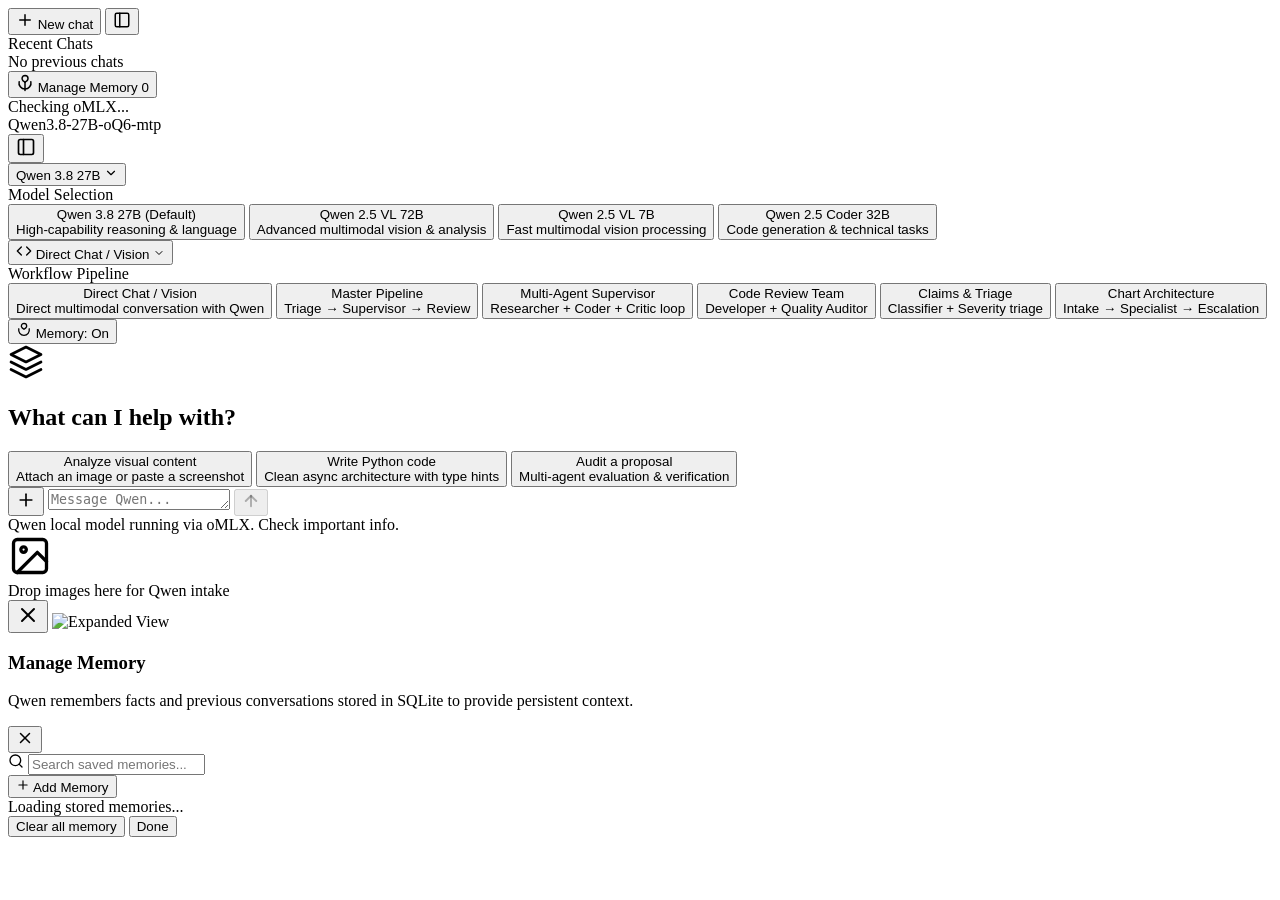
==== LangGraph-beta-v2-pre-release/public/index.html @ 18a18b66 "init" ====
<!DOCTYPE html>
<html lang="en">
<head>
  <meta charset="UTF-8">
  <meta name="viewport" content="width=device-width, initial-scale=1.0">
  <title>Qwen Studio</title>
  <link rel="preconnect" href="https://fonts.googleapis.com">
  <link rel="preconnect" href="https://fonts.gstatic.com" crossorigin>
  <link href="https://fonts.googleapis.com/css2?family=Inter:wght@400;500;600;700&family=JetBrains+Mono:wght@400;500&display=swap" rel="stylesheet">
  <link rel="stylesheet" href="/app.css">
</head>
<body>
  <div class="chatgpt-layout" id="appLayout">
    <!-- COLLAPSIBLE SIDEBAR -->
    <aside class="sidebar" id="sidebar">
      <div class="sidebar-header">
        <button class="sidebar-action-btn" id="newChatBtn" title="New Chat (Ctrl+K)">
          <svg width="18" height="18" viewBox="0 0 24 24" fill="none" stroke="currentColor" stroke-width="2" stroke-linecap="round" stroke-linejoin="round">
            <path d="M12 5v14M5 12h14"/>
          </svg>
          <span>New chat</span>
        </button>
        <button class="sidebar-icon-btn" id="collapseSidebarBtn" title="Close sidebar">
          <svg width="18" height="18" viewBox="0 0 24 24" fill="none" stroke="currentColor" stroke-width="2" stroke-linecap="round" stroke-linejoin="round">
            <rect x="3" y="3" width="18" height="18" rx="2" ry="2"/>
            <line x1="9" y1="3" x2="9" y2="21"/>
          </svg>
        </button>
      </div>

      <!-- CHAT SESSIONS / RUNS LIST -->
      <div class="sidebar-history-container">
        <div class="history-section-label">Recent Chats</div>
        <div class="history-list" id="historyList">
          <!-- Session items dynamically injected -->
          <div class="history-empty">No previous chats</div>
        </div>
      </div>

      <!-- SIDEBAR FOOTER (Memory Manager & Status) -->
      <div class="sidebar-footer">
        <button class="sidebar-nav-item" id="openMemoryModalBtn">
          <svg width="18" height="18" viewBox="0 0 24 24" fill="none" stroke="currentColor" stroke-width="2" stroke-linecap="round" stroke-linejoin="round">
            <path d="M12 2a4 4 0 0 1 4 4c0 1.1-.5 2.1-1.2 2.8L12 11l-2.8-2.2A4 4 0 0 1 12 2z"/>
            <path d="M4.2 10.2a8 8 0 1 0 15.6 0"/>
            <path d="M12 11v11"/>
          </svg>
          <span class="nav-label">Manage Memory</span>
          <span class="memory-badge" id="memoryBadge">0</span>
        </button>

        <div class="sidebar-status-card" id="statusCard">
          <div class="status-indicator">
            <span class="status-bullet" id="statusBullet"></span>
            <span class="status-title" id="statusTitle">Checking oMLX...</span>
          </div>
          <div class="status-details" id="statusDetails">Qwen3.8-27B-oQ6-mtp</div>
        </div>
      </div>
    </aside>

    <!-- MAIN CHAT CONTAINER -->
    <div class="main-content">
      <!-- TOP NAVIGATION BAR -->
      <header class="topbar">
        <div class="topbar-left">
          <button class="topbar-icon-btn" id="expandSidebarBtn" title="Open sidebar">
            <svg width="20" height="20" viewBox="0 0 24 24" fill="none" stroke="currentColor" stroke-width="2" stroke-linecap="round" stroke-linejoin="round">
              <rect x="3" y="3" width="18" height="18" rx="2" ry="2"/>
              <line x1="9" y1="3" x2="9" y2="21"/>
            </svg>
          </button>
          
          <!-- MODEL SELECTOR DROPDOWN -->
          <div class="dropdown-wrapper">
            <button class="model-select-btn" id="modelSelectBtn">
              <span class="model-name" id="currentModelLabel">Qwen 3.8 27B</span>
              <svg width="14" height="14" viewBox="0 0 24 24" fill="none" stroke="currentColor" stroke-width="2" stroke-linecap="round" stroke-linejoin="round">
                <polyline points="6 9 12 15 18 9"></polyline>
              </svg>
            </button>
            <div class="dropdown-menu" id="modelDropdownMenu">
              <div class="dropdown-header">Model Selection</div>
              <button class="dropdown-item active" data-model="Qwen3.8-27B-oQ6-mtp">
                <div class="item-title">Qwen 3.8 27B (Default)</div>
                <div class="item-desc">High-capability reasoning & language</div>
              </button>
              <button class="dropdown-item" data-model="Qwen2.5-VL-72B-Instruct">
                <div class="item-title">Qwen 2.5 VL 72B</div>
                <div class="item-desc">Advanced multimodal vision & analysis</div>
              </button>
              <button class="dropdown-item" data-model="Qwen2.5-VL-7B-Instruct">
                <div class="item-title">Qwen 2.5 VL 7B</div>
                <div class="item-desc">Fast multimodal vision processing</div>
              </button>
              <button class="dropdown-item" data-model="Qwen2.5-Coder-32B-Instruct">
                <div class="item-title">Qwen 2.5 Coder 32B</div>
                <div class="item-desc">Code generation & technical tasks</div>
              </button>
            </div>
          </div>
        </div>

        <div class="topbar-right">
          <!-- PIPELINE SELECTOR DROPDOWN -->
          <div class="dropdown-wrapper">
            <button class="control-btn" id="pipelineSelectBtn" title="Select workflow pipeline">
              <svg width="16" height="16" viewBox="0 0 24 24" fill="none" stroke="currentColor" stroke-width="2" stroke-linecap="round" stroke-linejoin="round">
                <polyline points="16 18 22 12 16 6"></polyline>
                <polyline points="8 6 2 12 8 18"></polyline>
              </svg>
              <span id="currentPipelineLabel">Direct Chat / Vision</span>
              <svg width="12" height="12" viewBox="0 0 24 24" fill="none" stroke="currentColor" stroke-width="2" stroke-linecap="round" stroke-linejoin="round">
                <polyline points="6 9 12 15 18 9"></polyline>
              </svg>
            </button>
            <div class="dropdown-menu dropdown-right" id="pipelineDropdownMenu">
              <div class="dropdown-header">Workflow Pipeline</div>
              <button class="dropdown-item active" data-pipeline="direct">
                <div class="item-title">Direct Chat / Vision</div>
                <div class="item-desc">Direct multimodal conversation with Qwen</div>
              </button>
              <button class="dropdown-item" data-pipeline="master">
                <div class="item-title">Master Pipeline</div>
                <div class="item-desc">Triage → Supervisor → Review</div>
              </button>
              <button class="dropdown-item" data-pipeline="supervisor">
                <div class="item-title">Multi-Agent Supervisor</div>
                <div class="item-desc">Researcher + Coder + Critic loop</div>
              </button>
              <button class="dropdown-item" data-pipeline="code_review">
                <div class="item-title">Code Review Team</div>
                <div class="item-desc">Developer + Quality Auditor</div>
              </button>
              <button class="dropdown-item" data-pipeline="claims_triage">
                <div class="item-title">Claims & Triage</div>
                <div class="item-desc">Classifier + Severity triage</div>
              </button>
              <button class="dropdown-item" data-pipeline="chart">
                <div class="item-title">Chart Architecture</div>
                <div class="item-desc">Intake → Specialist → Escalation</div>
              </button>
            </div>
          </div>

          <!-- PERSISTENT MEMORY TOGGLE -->
          <button class="control-btn toggle-btn active" id="memoryToggleBtn" title="Toggle Persistent Memory Context">
            <svg width="16" height="16" viewBox="0 0 24 24" fill="none" stroke="currentColor" stroke-width="2" stroke-linecap="round" stroke-linejoin="round">
              <path d="M12 2a4 4 0 0 1 4 4c0 1.1-.5 2.1-1.2 2.8L12 11l-2.8-2.2A4 4 0 0 1 12 2z"/>
              <path d="M4.2 10.2a8 8 0 1 0 15.6 0"/>
            </svg>
            <span id="memoryToggleLabel">Memory: On</span>
          </button>
        </div>
      </header>

      <!-- CHAT VIEWPORT -->
      <main class="chat-viewport" id="chatViewport">
        <div class="chat-thread" id="chatThread">
          <!-- WELCOME STATE -->
          <div class="empty-state" id="emptyState">
            <div class="empty-logo">
              <svg width="36" height="36" viewBox="0 0 24 24" fill="none" stroke="currentColor" stroke-width="1.8" stroke-linecap="round" stroke-linejoin="round">
                <path d="M12 2L2 7l10 5 10-5-10-5zM2 17l10 5 10-5M2 12l10 5 10-5"/>
              </svg>
            </div>
            <h2>What can I help with?</h2>
            <div class="prompt-suggestions">
              <button class="suggestion-card" data-prompt="Analyze this image in detail and describe what is happening.">
                <div class="card-title">Analyze visual content</div>
                <div class="card-subtitle">Attach an image or paste a screenshot</div>
              </button>
              <button class="suggestion-card" data-prompt="Write a Python script to asynchronously scrape and parse structured data from a list of URLs.">
                <div class="card-title">Write Python code</div>
                <div class="card-subtitle">Clean async architecture with type hints</div>
              </button>
              <button class="suggestion-card" data-prompt="Review this business proposal and point out edge cases or financial liabilities.">
                <div class="card-title">Audit a proposal</div>
                <div class="card-subtitle">Multi-agent evaluation & verification</div>
              </button>
            </div>
          </div>
        </div>
      </main>

      <!-- FLOATING INPUT CONTAINER -->
      <footer class="input-container-wrapper">
        <div class="input-container" id="inputContainer">
          <!-- STAGED IMAGE ATTACHMENTS TRAY -->
          <div class="image-staging-tray" id="imageStagingTray"></div>

          <!-- INPUT FORM -->
          <form class="chat-input-form" id="chatForm">
            <input type="file" id="fileInput" multiple accept="image/*" style="display: none;">
            
            <button type="button" class="attach-btn" id="attachBtn" title="Attach images or drop files">
              <svg width="20" height="20" viewBox="0 0 24 24" fill="none" stroke="currentColor" stroke-width="2" stroke-linecap="round" stroke-linejoin="round">
                <line x1="12" y1="5" x2="12" y2="19"></line>
                <line x1="5" y1="12" x2="19" y2="12"></line>
              </svg>
            </button>

            <textarea
              id="chatTextarea"
              class="chat-textarea"
              placeholder="Message Qwen..."
              rows="1"
            ></textarea>

            <button type="submit" class="send-btn" id="sendBtn" disabled title="Send message">
              <svg width="18" height="18" viewBox="0 0 24 24" fill="none" stroke="currentColor" stroke-width="2.5" stroke-linecap="round" stroke-linejoin="round">
                <line x1="12" y1="19" x2="12" y2="5"></line>
                <polyline points="5 12 12 5 19 12"></polyline>
              </svg>
            </button>
          </form>
        </div>
        <div class="input-disclaimer">
          Qwen local model running via oMLX. Check important info.
        </div>
      </footer>
    </div>
  </div>

  <!-- DRAG AND DROP FULLSCREEN OVERLAY -->
  <div class="drag-drop-overlay" id="dragDropOverlay">
    <div class="drag-drop-box">
      <svg width="44" height="44" viewBox="0 0 24 24" fill="none" stroke="currentColor" stroke-width="1.8" stroke-linecap="round" stroke-linejoin="round">
        <rect x="3" y="3" width="18" height="18" rx="2" ry="2"/>
        <circle cx="8.5" cy="8.5" r="1.5"/>
        <polyline points="21 15 16 10 5 21"/>
      </svg>
      <div class="drag-drop-text">Drop images here for Qwen intake</div>
    </div>
  </div>

  <!-- IMAGE LIGHTBOX MODAL -->
  <div class="lightbox-modal" id="lightboxModal">
    <div class="lightbox-backdrop" id="lightboxBackdrop"></div>
    <div class="lightbox-content">
      <button class="lightbox-close-btn" id="lightboxCloseBtn" title="Close">
        <svg width="24" height="24" viewBox="0 0 24 24" fill="none" stroke="currentColor" stroke-width="2" stroke-linecap="round" stroke-linejoin="round">
          <line x1="18" y1="6" x2="6" y2="18"></line>
          <line x1="6" y1="6" x2="18" y2="18"></line>
        </svg>
      </button>
      <img id="lightboxImage" src="" alt="Expanded View">
    </div>
  </div>

  <!-- PERSISTENT MEMORY MANAGEMENT MODAL -->
  <div class="modal-wrapper" id="memoryModal">
    <div class="modal-backdrop" id="memoryModalBackdrop"></div>
    <div class="modal-card">
      <div class="modal-header">
        <div class="modal-title-group">
          <h3>Manage Memory</h3>
          <p class="modal-subtitle">Qwen remembers facts and previous conversations stored in SQLite to provide persistent context.</p>
        </div>
        <button class="modal-close-btn" id="closeMemoryModalBtn">
          <svg width="18" height="18" viewBox="0 0 24 24" fill="none" stroke="currentColor" stroke-width="2" stroke-linecap="round" stroke-linejoin="round">
            <line x1="18" y1="6" x2="6" y2="18"></line>
            <line x1="6" y1="6" x2="18" y2="18"></line>
          </svg>
        </button>
      </div>

      <div class="modal-body">
        <!-- SEARCH & ADD MEMORY BAR -->
        <div class="memory-actions-bar">
          <div class="memory-search-wrapper">
            <svg width="16" height="16" viewBox="0 0 24 24" fill="none" stroke="currentColor" stroke-width="2" stroke-linecap="round" stroke-linejoin="round">
              <circle cx="11" cy="11" r="8"></circle>
              <line x1="21" y1="21" x2="16.65" y2="16.65"></line>
            </svg>
            <input type="text" id="memorySearchInput" placeholder="Search saved memories...">
          </div>
          <button class="btn-secondary" id="showAddMemoryFormBtn">
            <svg width="14" height="14" viewBox="0 0 24 24" fill="none" stroke="currentColor" stroke-width="2" stroke-linecap="round" stroke-linejoin="round">
              <line x1="12" y1="5" x2="12" y2="19"></line>
              <line x1="5" y1="12" x2="19" y2="12"></line>
            </svg>
            <span>Add Memory</span>
          </button>
        </div>

        <!-- ADD MEMORY FORM (COLLAPSIBLE) -->
        <div class="add-memory-form" id="addMemoryForm" style="display: none;">
          <input type="text" id="newMemoryTopic" placeholder="Topic / Category (e.g. user_preference, project_spec)">
          <textarea id="newMemoryContent" placeholder="Fact / Memory content to remember..." rows="2"></textarea>
          <div class="form-buttons">
            <button type="button" class="btn-ghost" id="cancelAddMemoryBtn">Cancel</button>
            <button type="button" class="btn-primary" id="saveMemoryBtn">Save Memory</button>
          </div>
        </div>

        <!-- MEMORIES LIST -->
        <div class="memories-list" id="memoriesList">
          <div class="loading-spinner">Loading stored memories...</div>
        </div>
      </div>

      <div class="modal-footer">
        <button class="btn-danger" id="clearAllMemoriesBtn">Clear all memory</button>
        <button class="btn-secondary" id="doneMemoryModalBtn">Done</button>
      </div>
    </div>
  </div>

  <script src="https://cdn.jsdelivr.net/npm/marked/marked.min.js"></script>
  <script src="https://cdn.jsdelivr.net/npm/mermaid/dist/mermaid.min.js"></script>
  <script src="/app.js"></script>
</body>
</html>
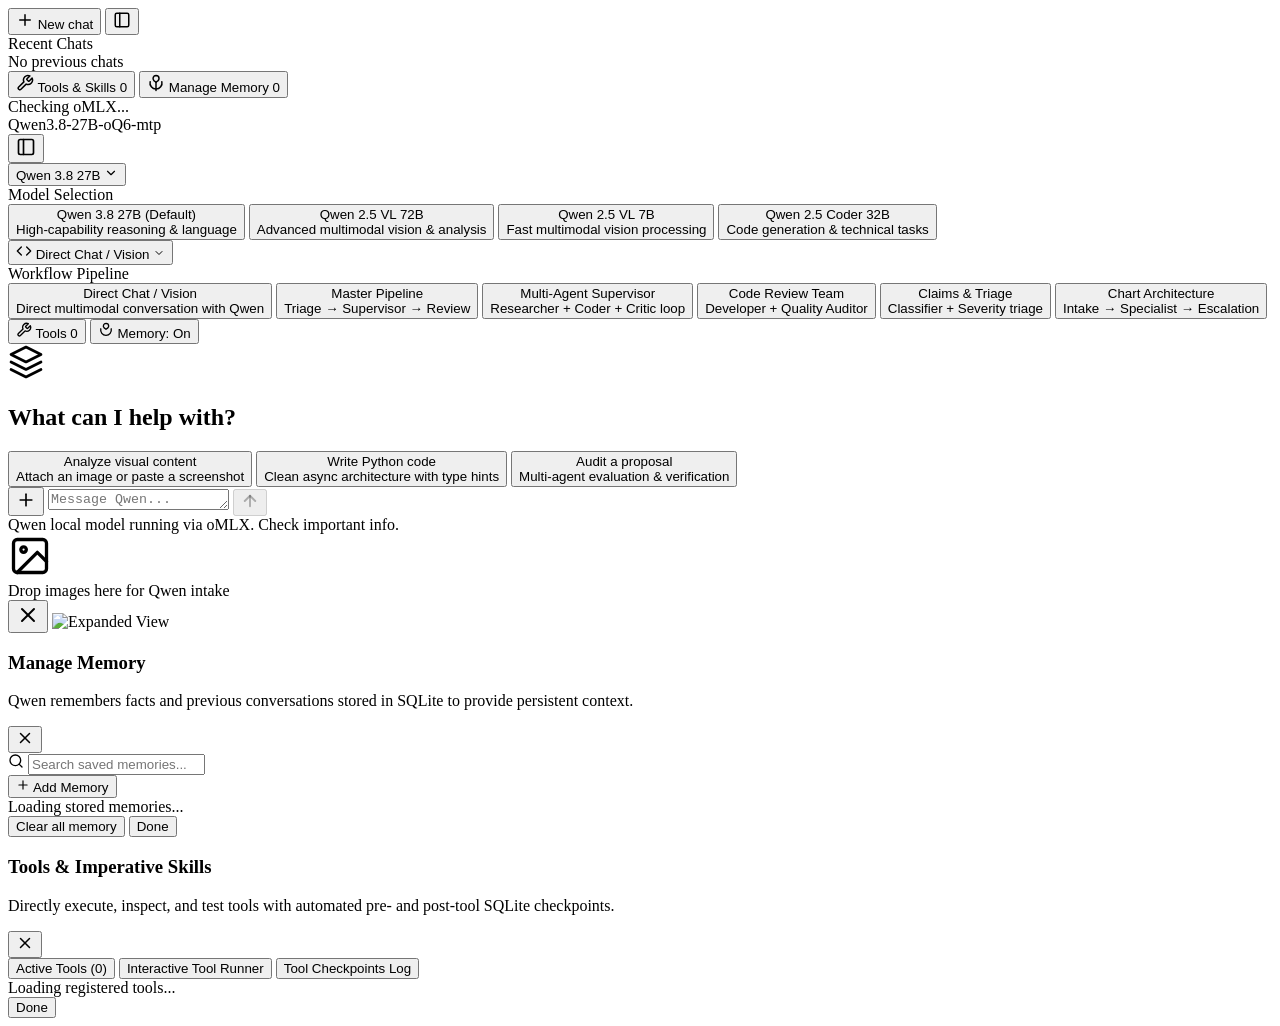
==== commit ebb8a014: "fixed tool loader" ====
--- a/LangGraph-beta-v2-pre-release/public/index.html
+++ b/LangGraph-beta-v2-pre-release/public/index.html
@@ -39,6 +39,14 @@
 
       <!-- SIDEBAR FOOTER (Memory Manager & Status) -->
       <div class="sidebar-footer">
+        <button class="sidebar-nav-item" id="openToolsModalBtn">
+          <svg width="18" height="18" viewBox="0 0 24 24" fill="none" stroke="currentColor" stroke-width="2" stroke-linecap="round" stroke-linejoin="round">
+            <path d="M14.7 6.3a1 1 0 0 0 0 1.4l1.6 1.6a1 1 0 0 0 1.4 0l3.77-3.77a6 6 0 0 1-7.94 7.94l-6.91 6.91a2.12 2.12 0 0 1-3-3l6.91-6.91a6 6 0 0 1 7.94-7.94l-3.76 3.76z"/>
+          </svg>
+          <span class="nav-label">Tools & Skills</span>
+          <span class="memory-badge" id="toolsBadge">0</span>
+        </button>
+
         <button class="sidebar-nav-item" id="openMemoryModalBtn">
           <svg width="18" height="18" viewBox="0 0 24 24" fill="none" stroke="currentColor" stroke-width="2" stroke-linecap="round" stroke-linejoin="round">
             <path d="M12 2a4 4 0 0 1 4 4c0 1.1-.5 2.1-1.2 2.8L12 11l-2.8-2.2A4 4 0 0 1 12 2z"/>
@@ -143,6 +151,15 @@
             </div>
           </div>
 
+          <!-- TOOLS REGISTRY BUTTON -->
+          <button class="control-btn" id="topbarToolsBtn" title="Inspect & Test Available Tools">
+            <svg width="16" height="16" viewBox="0 0 24 24" fill="none" stroke="currentColor" stroke-width="2" stroke-linecap="round" stroke-linejoin="round">
+              <path d="M14.7 6.3a1 1 0 0 0 0 1.4l1.6 1.6a1 1 0 0 0 1.4 0l3.77-3.77a6 6 0 0 1-7.94 7.94l-6.91 6.91a2.12 2.12 0 0 1-3-3l6.91-6.91a6 6 0 0 1 7.94-7.94l-3.76 3.76z"/>
+            </svg>
+            <span id="topbarToolsLabel">Tools</span>
+            <span class="tools-topbar-pill" id="topbarToolsBadge">0</span>
+          </button>
+
           <!-- PERSISTENT MEMORY TOGGLE -->
           <button class="control-btn toggle-btn active" id="memoryToggleBtn" title="Toggle Persistent Memory Context">
             <svg width="16" height="16" viewBox="0 0 24 24" fill="none" stroke="currentColor" stroke-width="2" stroke-linecap="round" stroke-linejoin="round">
@@ -307,6 +324,86 @@
     </div>
   </div>
 
+  <!-- TOOLS REGISTRY & DIAGNOSTICS MODAL -->
+  <div class="modal-wrapper" id="toolsModal">
+    <div class="modal-backdrop" id="toolsModalBackdrop"></div>
+    <div class="modal-card modal-card-wide">
+      <div class="modal-header">
+        <div class="modal-title-group">
+          <h3>Tools & Imperative Skills</h3>
+          <p class="modal-subtitle">Directly execute, inspect, and test tools with automated pre- and post-tool SQLite checkpoints.</p>
+        </div>
+        <button class="modal-close-btn" id="closeToolsModalBtn">
+          <svg width="18" height="18" viewBox="0 0 24 24" fill="none" stroke="currentColor" stroke-width="2" stroke-linecap="round" stroke-linejoin="round">
+            <line x1="18" y1="6" x2="6" y2="18"></line>
+            <line x1="6" y1="6" x2="18" y2="18"></line>
+          </svg>
+        </button>
+      </div>
+
+      <!-- TABS -->
+      <div class="modal-tabs-header">
+        <button class="modal-tab-btn active" data-tab="catalog" id="tabBtnCatalog">Active Tools (<span id="tabToolsCount">0</span>)</button>
+        <button class="modal-tab-btn" data-tab="tester" id="tabBtnTester">Interactive Tool Runner</button>
+        <button class="modal-tab-btn" data-tab="checkpoints" id="tabBtnCheckpoints">Tool Checkpoints Log</button>
+      </div>
+
+      <div class="modal-body">
+        <!-- TAB 1: TOOLS CATALOG -->
+        <div class="tab-pane active" id="tabPaneCatalog">
+          <div class="tools-grid" id="toolsGrid">
+            <div class="loading-spinner">Loading registered tools...</div>
+          </div>
+        </div>
+
+        <!-- TAB 2: INTERACTIVE TOOL RUNNER -->
+        <div class="tab-pane" id="tabPaneTester" style="display: none;">
+          <div class="tool-tester-container">
+            <div class="tester-form-row">
+              <label for="testerToolSelect">Select Tool:</label>
+              <select id="testerToolSelect" class="form-select"></select>
+            </div>
+            <div class="tester-form-row">
+              <label for="testerToolArgs">Arguments (JSON format):</label>
+              <textarea id="testerToolArgs" class="form-textarea" rows="4" placeholder='{"query": "LangGraph multi-agent"}'></textarea>
+            </div>
+            <div class="tester-actions">
+              <button type="button" class="btn-primary" id="runToolTesterBtn">
+                <svg width="14" height="14" viewBox="0 0 24 24" fill="none" stroke="currentColor" stroke-width="2" stroke-linecap="round" stroke-linejoin="round">
+                  <polygon points="5 3 19 12 5 21 5 3"></polygon>
+                </svg>
+                <span>Run Tool with Checkpoint</span>
+              </button>
+            </div>
+            <div class="tester-output-box" id="testerOutputBox" style="display: none;">
+              <div class="output-header">
+                <span class="output-title">Execution Result</span>
+                <span class="output-status-badge" id="testerStatusBadge">SUCCESS</span>
+              </div>
+              <pre class="output-pre" id="testerOutputContent"></pre>
+              <div class="output-footer" id="testerCheckpointFooter"></div>
+            </div>
+          </div>
+        </div>
+
+        <!-- TAB 3: CHECKPOINTS LOG -->
+        <div class="tab-pane" id="tabPaneCheckpoints" style="display: none;">
+          <div class="checkpoints-filter-bar">
+            <input type="text" id="checkpointsFilterInput" placeholder="Filter checkpoints by tool name or run ID...">
+            <button class="btn-secondary" id="refreshCheckpointsBtn">Refresh</button>
+          </div>
+          <div class="checkpoints-list" id="checkpointsList">
+            <div class="loading-spinner">Loading checkpoints...</div>
+          </div>
+        </div>
+      </div>
+
+      <div class="modal-footer">
+        <button class="btn-secondary" id="doneToolsModalBtn">Done</button>
+      </div>
+    </div>
+  </div>
+
   <script src="https://cdn.jsdelivr.net/npm/marked/marked.min.js"></script>
   <script src="https://cdn.jsdelivr.net/npm/mermaid/dist/mermaid.min.js"></script>
   <script src="/app.js"></script>
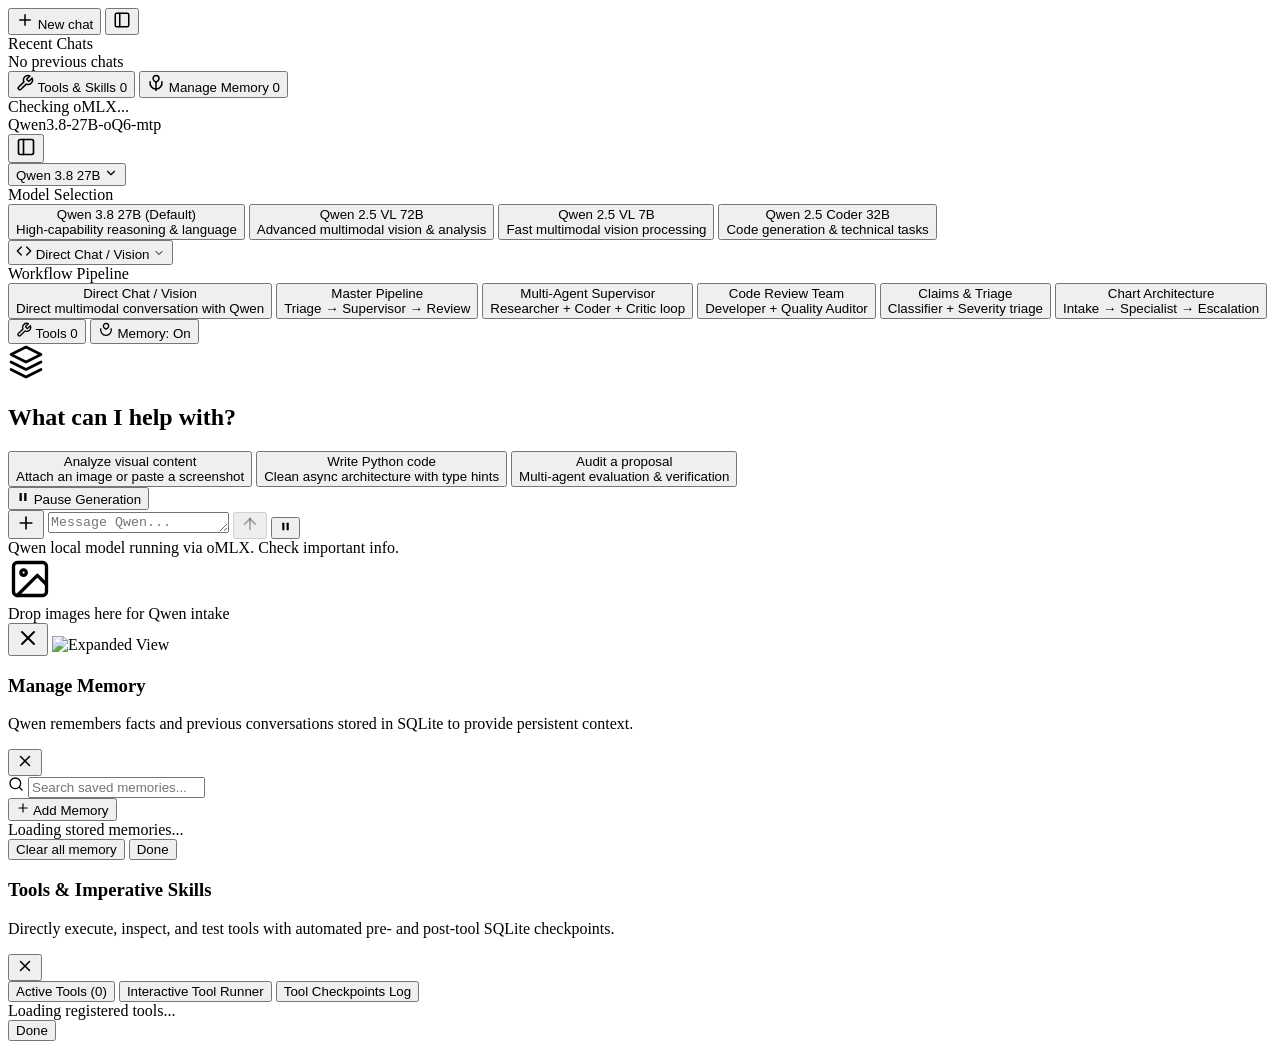
==== commit eefc8d19: "pause button" ====
--- a/LangGraph-beta-v2-pre-release/public/index.html
+++ b/LangGraph-beta-v2-pre-release/public/index.html
@@ -202,15 +202,26 @@
 
       <!-- FLOATING INPUT CONTAINER -->
       <footer class="input-container-wrapper">
+        <!-- FLOATING PAUSE GENERATION PILL -->
+        <div class="floating-pause-bar" id="floatingPauseBar">
+          <button type="button" class="floating-pause-btn" id="floatingPauseBtn" title="Pause generation">
+            <svg width="14" height="14" viewBox="0 0 24 24" fill="currentColor">
+              <rect x="6" y="5" width="4" height="14" rx="1"></rect>
+              <rect x="14" y="5" width="4" height="14" rx="1"></rect>
+            </svg>
+            <span>Pause Generation</span>
+          </button>
+        </div>
+
         <div class="input-container" id="inputContainer">
-          <!-- STAGED IMAGE ATTACHMENTS TRAY -->
+          <!-- STAGED ATTACHMENTS TRAY -->
           <div class="image-staging-tray" id="imageStagingTray"></div>
 
           <!-- INPUT FORM -->
           <form class="chat-input-form" id="chatForm">
-            <input type="file" id="fileInput" multiple accept="image/*" style="display: none;">
+            <input type="file" id="fileInput" multiple accept="*/*" style="display: none;">
             
-            <button type="button" class="attach-btn" id="attachBtn" title="Attach images or drop files">
+            <button type="button" class="attach-btn" id="attachBtn" title="Attach files (images, documents, code, text, CSV, PDF, etc.)">
               <svg width="20" height="20" viewBox="0 0 24 24" fill="none" stroke="currentColor" stroke-width="2" stroke-linecap="round" stroke-linejoin="round">
                 <line x1="12" y1="5" x2="12" y2="19"></line>
                 <line x1="5" y1="12" x2="19" y2="12"></line>
@@ -228,6 +239,13 @@
               <svg width="18" height="18" viewBox="0 0 24 24" fill="none" stroke="currentColor" stroke-width="2.5" stroke-linecap="round" stroke-linejoin="round">
                 <line x1="12" y1="19" x2="12" y2="5"></line>
                 <polyline points="5 12 12 5 19 12"></polyline>
+              </svg>
+            </button>
+
+            <button type="button" class="pause-btn" id="pauseBtn" title="Pause / Stop generation">
+              <svg width="13" height="13" viewBox="0 0 24 24" fill="currentColor">
+                <rect x="6" y="5" width="4" height="14" rx="1"></rect>
+                <rect x="14" y="5" width="4" height="14" rx="1"></rect>
               </svg>
             </button>
           </form>
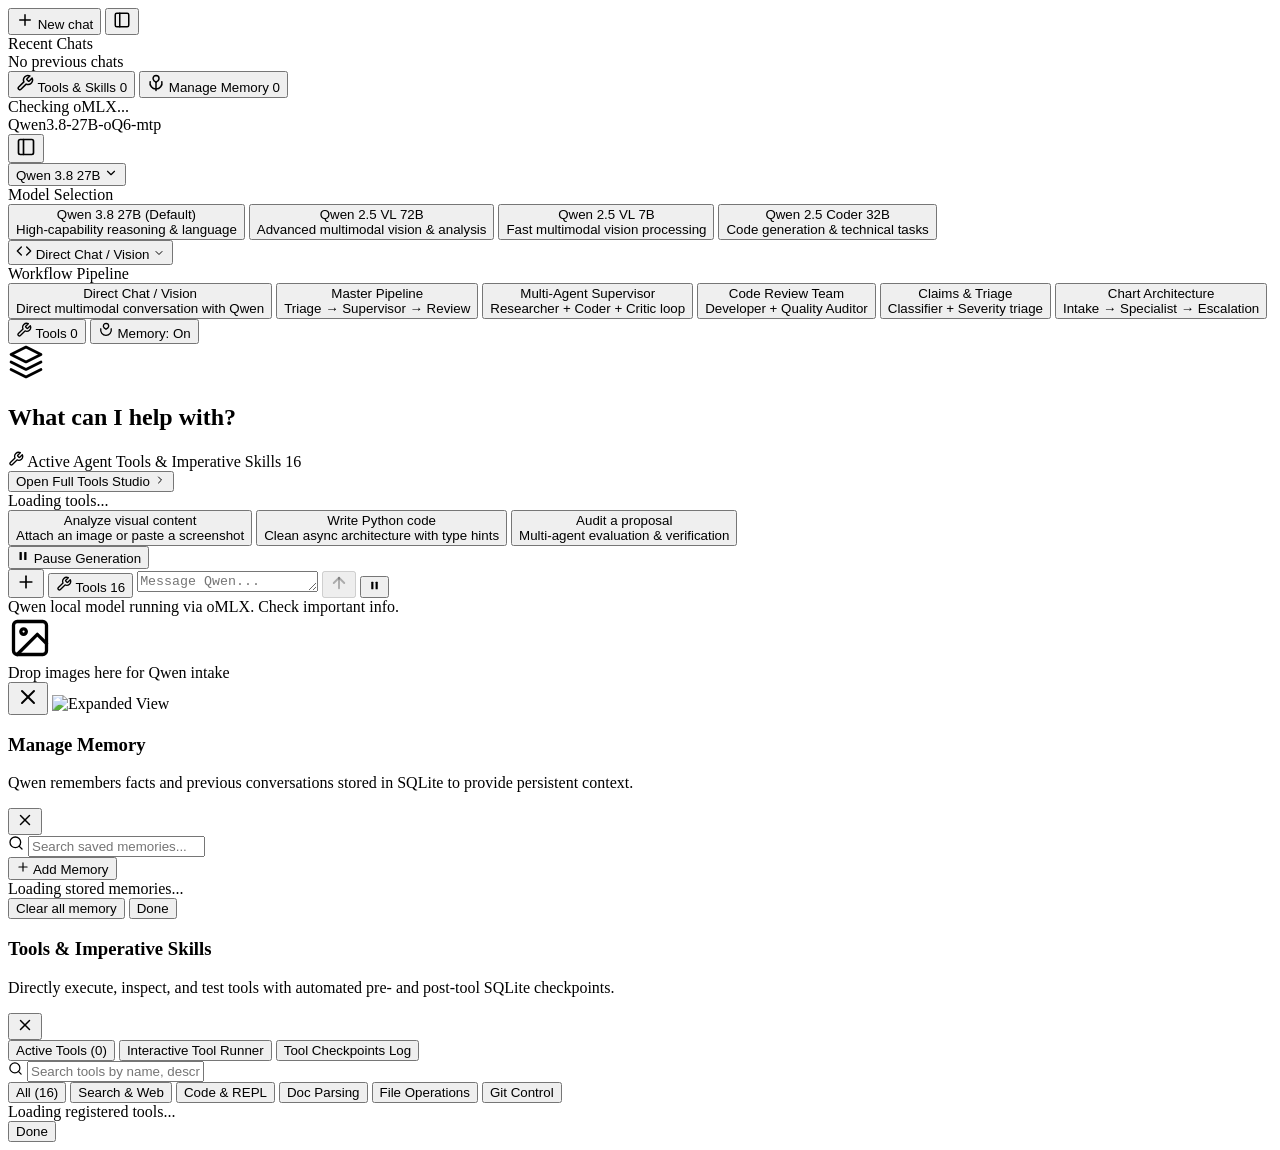
==== commit 59b0a4c7: "feat: add mock Excel financial dataset generator, spreadsheet ingestion, and Web UI integration" ====
--- a/LangGraph-beta-v2-pre-release/public/index.html
+++ b/LangGraph-beta-v2-pre-release/public/index.html
@@ -182,6 +182,29 @@
               </svg>
             </div>
             <h2>What can I help with?</h2>
+
+            <!-- AVAILABLE TOOLS SHOWCASE -->
+            <div class="empty-tools-section" id="emptyToolsSection">
+              <div class="empty-tools-header">
+                <div class="empty-tools-title">
+                  <svg width="16" height="16" viewBox="0 0 24 24" fill="none" stroke="currentColor" stroke-width="2" stroke-linecap="round" stroke-linejoin="round">
+                    <path d="M14.7 6.3a1 1 0 0 0 0 1.4l1.6 1.6a1 1 0 0 0 1.4 0l3.77-3.77a6 6 0 0 1-7.94 7.94l-6.91 6.91a2.12 2.12 0 0 1-3-3l6.91-6.91a6 6 0 0 1 7.94-7.94l-3.76 3.76z"/>
+                  </svg>
+                  <span>Active Agent Tools & Imperative Skills</span>
+                  <span class="empty-tools-badge" id="emptyToolsCount">16</span>
+                </div>
+                <button type="button" class="empty-tools-explore-btn" id="emptyToolsExploreBtn">
+                  <span>Open Full Tools Studio</span>
+                  <svg width="12" height="12" viewBox="0 0 24 24" fill="none" stroke="currentColor" stroke-width="2" stroke-linecap="round" stroke-linejoin="round">
+                    <polyline points="9 18 15 12 9 6"></polyline>
+                  </svg>
+                </button>
+              </div>
+              <div class="empty-tools-pills" id="emptyToolsPills">
+                <div class="loading-spinner-sm">Loading tools...</div>
+              </div>
+            </div>
+
             <div class="prompt-suggestions">
               <button class="suggestion-card" data-prompt="Analyze this image in detail and describe what is happening.">
                 <div class="card-title">Analyze visual content</div>
@@ -226,6 +249,14 @@
                 <line x1="12" y1="5" x2="12" y2="19"></line>
                 <line x1="5" y1="12" x2="19" y2="12"></line>
               </svg>
+            </button>
+
+            <button type="button" class="inline-tools-btn" id="inlineToolsBtn" title="Inspect & Test Available Tools">
+              <svg width="16" height="16" viewBox="0 0 24 24" fill="none" stroke="currentColor" stroke-width="2" stroke-linecap="round" stroke-linejoin="round">
+                <path d="M14.7 6.3a1 1 0 0 0 0 1.4l1.6 1.6a1 1 0 0 0 1.4 0l3.77-3.77a6 6 0 0 1-7.94 7.94l-6.91 6.91a2.12 2.12 0 0 1-3-3l6.91-6.91a6 6 0 0 1 7.94-7.94l-3.76 3.76z"/>
+              </svg>
+              <span>Tools</span>
+              <span class="inline-tools-badge" id="inlineToolsBadge">16</span>
             </button>
 
             <textarea
@@ -369,6 +400,23 @@
       <div class="modal-body">
         <!-- TAB 1: TOOLS CATALOG -->
         <div class="tab-pane active" id="tabPaneCatalog">
+          <div class="tools-search-bar">
+            <div class="tools-search-input-wrapper">
+              <svg width="15" height="15" viewBox="0 0 24 24" fill="none" stroke="currentColor" stroke-width="2" stroke-linecap="round" stroke-linejoin="round">
+                <circle cx="11" cy="11" r="8"></circle>
+                <line x1="21" y1="21" x2="16.65" y2="16.65"></line>
+              </svg>
+              <input type="text" id="toolsSearchInput" placeholder="Search tools by name, description, or parameter..." class="tools-search-input">
+            </div>
+            <div class="tools-category-filters" id="toolsCategoryFilters">
+              <button type="button" class="tool-cat-btn active" data-cat="all">All (<span id="catCountAll">16</span>)</button>
+              <button type="button" class="tool-cat-btn" data-cat="search">Search & Web</button>
+              <button type="button" class="tool-cat-btn" data-cat="code">Code & REPL</button>
+              <button type="button" class="tool-cat-btn" data-cat="docs">Doc Parsing</button>
+              <button type="button" class="tool-cat-btn" data-cat="files">File Operations</button>
+              <button type="button" class="tool-cat-btn" data-cat="git">Git Control</button>
+            </div>
+          </div>
           <div class="tools-grid" id="toolsGrid">
             <div class="loading-spinner">Loading registered tools...</div>
           </div>
